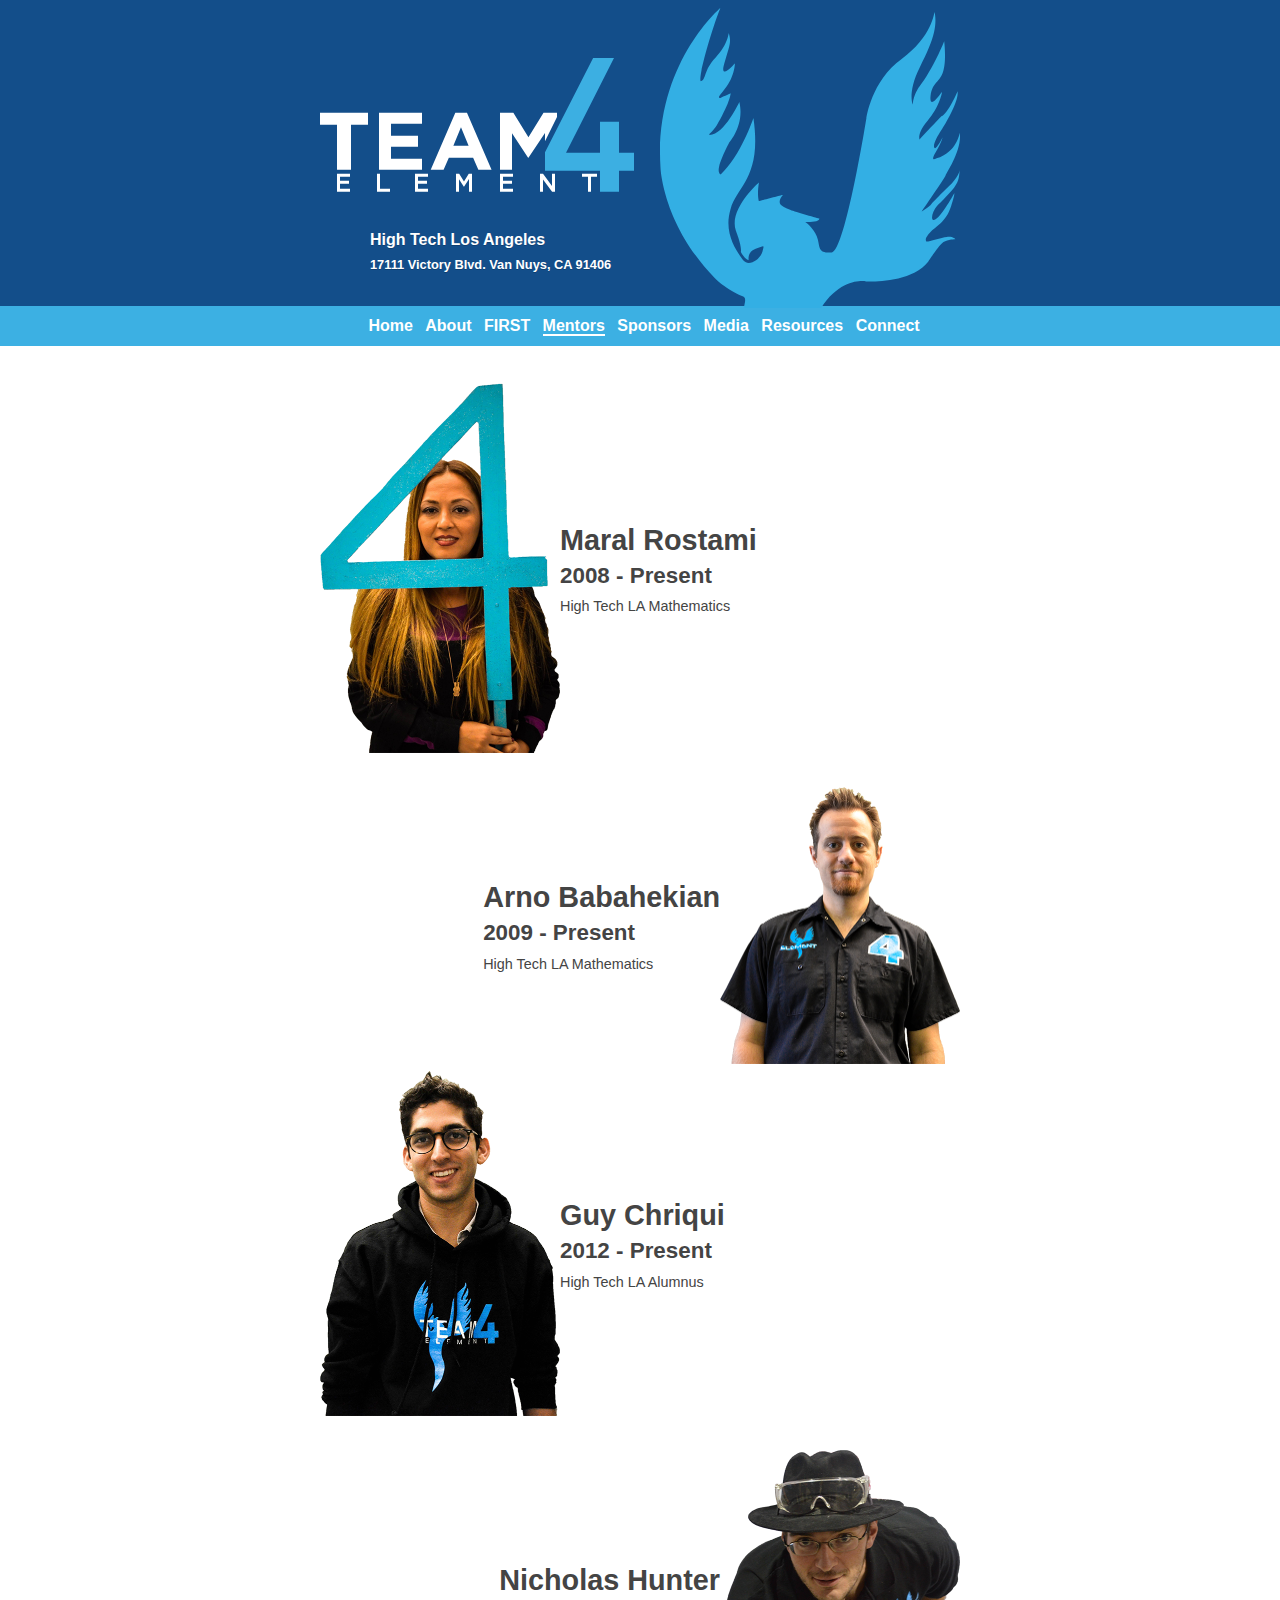
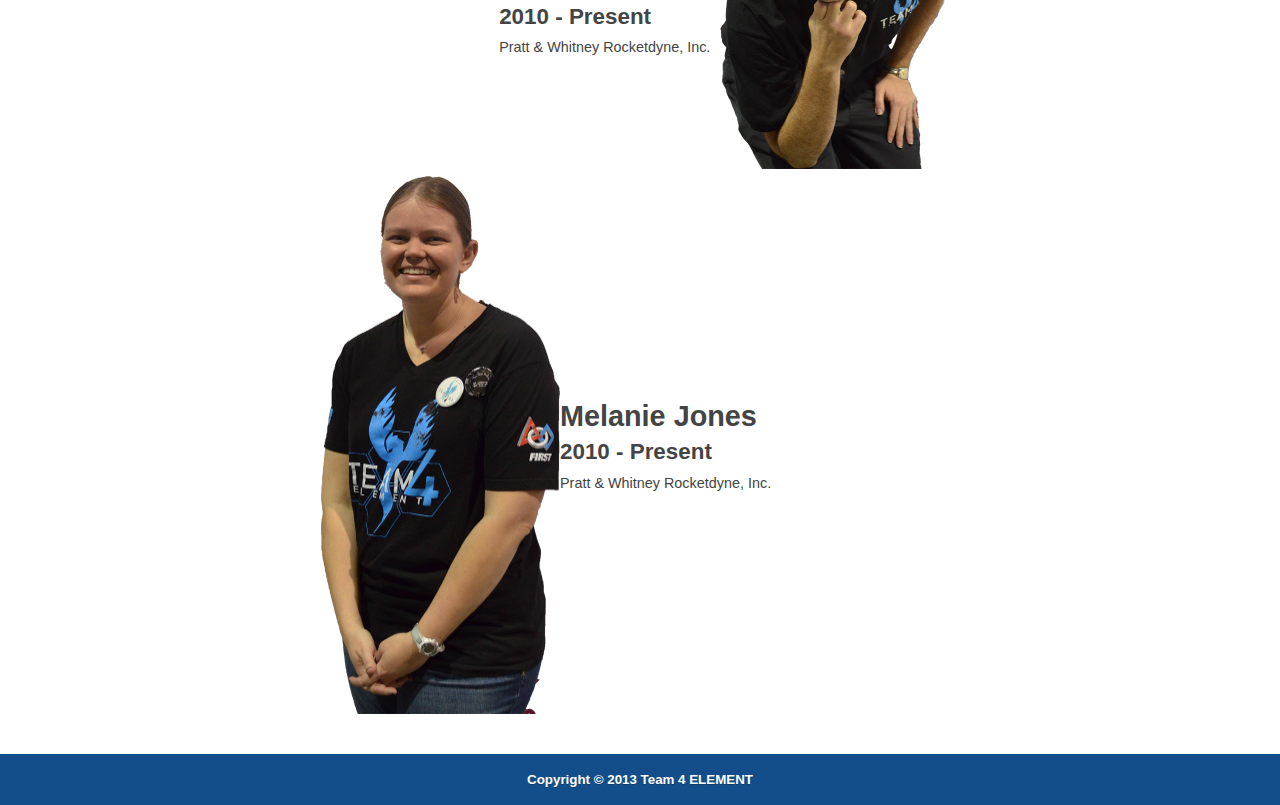
==== mentors.html @ cb58774e "Adds Mentors page. Adds Mentors page photos." ====
<!DOCTYPE html>
<html>
<head>
	<meta charset="utf-8" />
	<title>Team 4 ELEMENT | Mentors</title>
	<link rel="stylesheet" type="text/css" href="assets/stylesheets/style.css" />
	<meta name="viewport" content="width=device-width, initial-scale=1, minimum-scale=1, maximum-scale=1, user-scalable=no" />
</head>

<body>
	<header>
		<div>
			<div id="teamFourElement"></div>
			<div id="phoenix"></div>
			<div id="schoolInfo">
				<a href="http://www.ht-la.org/" target="_blank">High Tech Los Angeles</a>
				<br />
				<a class="small" href="https://maps.google.com/maps?f=q&amp;source=s_q&amp;hl=en&amp;geocode=&amp;q=High+Tech+Los+Angeles+(HTLA)&amp;aq=0&amp;oq=17111+Victory+Blvd.+Van+Nuys,+CA+91406&amp;sll=34.294871,-118.558905&amp;sspn=0.012905,0.022724&amp;t=h&amp;ie=UTF8&amp;hq=&amp;hnear=17111+Victory+Blvd,+Van+Nuys,+California+91406&amp;vpsrc=0&amp;z=17&amp;iwloc=A&amp;cid=8505098983125735360" target="_blank">17111 Victory Blvd. Van Nuys, CA 91406</a>
			</div>
		</div>
	</header>
	<nav>
		<div>
			<a href="index.html">Home</a>
			<a href="#">About</a>
			<a href="#">FIRST</a>
			<a href="mentors.html" class="current">Mentors</a>
			<a href="#">Sponsors</a>
			<a href="#">Media</a>
			<a href="#">Resources</a>
			<a href="#">Connect</a>
		</div>
	</nav>
	<section>
		<div class="post">
			<table>
				<tr>
					<td><img width="240" height="auto" src="assets/images/MaralRostami.png"/></td>
					<td class="mentorInfo">
						<h1>Maral Rostami</h1>
						<h2>2008 - Present</h2>
						<h3>High Tech LA Mathematics</h3>
					</td>
				</tr>
			</table>
		</div>
		<div class="post">
			<table align="right">
				<tr>
					<td class="mentorInfo">
						<h1>Arno Babahekian</h1>
						<h2>2009 - Present</h2>
						<h3>High Tech LA Mathematics</h3>
					</td>
					<td><img width="240" height="auto" src="assets/images/ArnoBabahekian.png"/></td>
				</tr>
			</table>
		</div>
		<div class="post">
			<table>
				<tr>
					<td><img width="240" height="auto" src="assets/images/GuyChriqui.png"/></td>
					<td class="mentorInfo">
						<h1>Guy Chriqui</h1>
						<h2>2012 - Present</h2>
						<h3>High Tech LA Alumnus</h3>
					</td>
				</tr>
			</table>
		</div>
		<div class="post">
			<table align="right">
				<tr>
					<td class="mentorInfo">
						<h1>Nicholas Hunter</h1>
						<h2>2010 - Present</h2>
						<h3>Pratt &amp; Whitney Rocketdyne, Inc.</h3>
					</td>
					<td><img width="240" height="auto" src="assets/images/NicholasHunter.png"/></td>
				</tr>
			</table>
		</div>
		<div class="post">
			<table>
				<tr>
					<td><img width="240" height="auto" src="assets/images/MelanieJones.png"/></td>
					<td class="mentorInfo">
						<h1>Melanie Jones</h1>
						<h2>2010 - Present</h2>
						<h3>Pratt &amp; Whitney Rocketdyne, Inc.</h3>
					</td>
				</tr>
			</table>
		</div>
	</section>
	<footer>
		<div>Copyright &copy; 2013 Team 4 ELEMENT</div>
	</footer>
</body>
</html>
---- assets/stylesheets/style.css ----
@charset "utf-8";

html, body, div, span, applet, object, iframe, h1, h2, h3, h4, h5, h6, hr, p, blockquote, pre, a, abbr, acronym, address, big, cite, code, del, dfn, em, img, ins, kbd, q, s, samp, small, strike, strong, sub, sup, tt, var, b, u, i, center, dl, dt, dd, ol, ul, li, fieldset, form, label, legend, table, caption, tbody, tfoot, thead, tr, th, td, article, aside, canvas, details, dialog, embed, figure, figcaption, footer, header, hgroup, menu, nav, output, ruby, section, summary, time, mark, audio, video {
	margin: 0;
	padding: 0;
	border: 0;
	vertical-align: baseline;
	background-color: transparent;
}

article, aside, details, figcaption, figure, footer, header, hgroup, menu, nav, section {
	display: block;
}

html {
	-webkit-font-smoothing: antialiased;
	-khtml-font-smoothing: antialiased;
	-moz-font-smoothing: antialiased;
	-ms-font-smoothing: antialiased;
	-o-font-smoothing: antialiased;
	font-smoothing: antialiased;
}

body {
	font-family: "Gotham", "Gotham Book", "Gotham-Book", "Avenir", "ProximaNova-Regular", "Helvetica Neue Light", "Helvetica Neue", "Helvetica", "Arial", sans-serif;
	font-weight: 300;
	font-size: 12pt;
	line-height: 1.5em;
/* 	background: #d1d2d1 url(../images/background.jpg) top left repeat; */
}

ol, ul {
	list-style: none;
}

blockquote, q {
	quotes: none;
}

blockquote:before, blockquote:after, q:before, q:after {
	content: '';
	content: none;
}

table {
	border-collapse: collapse;
	border-spacing: 0;
}

header div, nav div, section, footer div, .flash div {
	max-width: 480pt;
	margin: 0 auto;
	padding: 0;
}

header * {
	font-size: 12pt;
}

header {
	background: #134e8a;
	color: #fff;
	text-shadow: 0 1pt 0 rgba(0, 0, 0, 0.2);
	padding: 6pt;
/* 	margin-bottom: 18pt; */
/* 	border-bottom: 1pt solid rgba(0, 0, 0, 0.24); */
	height: 290px;
}

footer {
	background: #134e8a;
	color: #fff;
	text-shadow: 0 1pt 0 rgba(0, 0, 0, 0.2);
	padding: 10pt;
	margin-top: 15pt;
}

footer div {
	text-align: center;
	font-weight: bold;
	font-size: 10pt;
}

nav {
	background: #3cb0e3;
	-webkit-box-sizing: border-box;
	-moz-box-sizing: border-box;
	box-sizing: border-box;
	padding: 6pt;
	text-align: center;
	margin-bottom: 18pt;
}

nav a {
	color: #fff;
	font-weight: bold;
	margin-left: 0.5em;
	-webkit-transition: color 0.1s ease-in-out, border 0.1s ease-in-out;
	-moz-transition: color 0.1s ease-in-out, border 0.1s ease-in-out;
	-ms-transition: color 0.1s ease-in-out, border 0.1s ease-in-out;
	-o-transition: color 0.1s ease-in-out, border 0.1s ease-in-out;
	transition: color 0.1s ease-in-out, border 0.1s ease-in-out;
	text-decoration: none;
	border-bottom: 2pt solid transparent;
}

nav a:hover {
	border-bottom: 2pt solid;
}

.current {
	border-bottom: 2pt solid;
}

a {
	-webkit-transition: color 0.1s ease-in-out, border 0.1s ease-in-out;
	-moz-transition: color 0.1s ease-in-out, border 0.1s ease-in-out;
	-ms-transition: color 0.1s ease-in-out, border 0.1s ease-in-out;
	-o-transition: color 0.1s ease-in-out, border 0.1s ease-in-out;
	transition: color 0.1s ease-in-out, border 0.1s ease-in-out;
	color: #0881b3;
	text-decoration: none;
	border-bottom: 1pt solid transparent;
}

a:hover {
	border-bottom: 1pt solid;
}

strong, b {
	font-weight: bold;
}

em {
	background-color: #fffeca;
	padding: 0 0.1em;
}

i {
	font-style: italic;
}

abbr {
	border-bottom: 1pt dashed;
	cursor: help;
}

p {
	margin: 0 0 0.5em;
	text-shadow: 0pt 1pt 0pt rgba(255, 255, 255, 0.75);
}

hr {
	margin-bottom: 2em;
	border: 0;
}

div.pic {
	display: block;
	border: 4pt solid #ffffff;
	-webkit-border-radius: 3pt;
	-moz-border-radius: 3pt;
	-ms-border-radius: 3pt;
	-o-border-radius: 3pt;
	border-radius: 3pt;
	-webkit-box-shadow: 0pt 0pt 3pt rgba(0, 0, 0, 0.5);
	-moz-box-shadow: 0pt 0pt 3pt rgba(0, 0, 0, 0.5);
	-ms-box-shadow: 0pt 0pt 3pt rgba(0, 0, 0, 0.5);
	-o-box-shadow: 0pt 0pt 3pt rgba(0, 0, 0, 0.5);
	box-shadow: 0pt 0pt 3pt rgba(0, 0, 0, 0.5);
	background: none no-repeat scroll 0% 0% #ffffff;
	float: left;
	margin: 0.5em 1em 0.5em 0pt;
	line-height: 0;
}

.moreInfo {
	display: block;
	color: #232323;
	text-shadow: 0pt 1pt 0pt rgba(255, 255, 255, 0.3);
	background: none repeat scroll 0% 0% rgba(0, 0, 0, 0.1);
	border: 1pt solid rgba(0, 0, 0, 0.12);
	padding: 4pt 8pt;
	margin: 10pt 0pt;
	-webkit-box-shadow: 0pt 1pt 0pt rgba(255, 255, 255, 0.4);
	-moz-box-shadow: 0pt 1pt 0pt rgba(255, 255, 255, 0.4);
	-ms-box-shadow: 0pt 1pt 0pt rgba(255, 255, 255, 0.4);
	-o-box-shadow: 0pt 1pt 0pt rgba(255, 255, 255, 0.4);
	box-shadow: 0pt 1pt 0pt rgba(255, 255, 255, 0.4);
	-webkit-border-radius: 3pt;
	-moz-border-radius: 3pt;
	-ms-border-radius: 3pt;
	-o-border-radius: 3pt;
	border-radius: 3pt;
}

.moreInfo * {
	font-size: 10pt;
}

.moreInfo ul {
	float: right;
	margin: 0;
}

.moreInfo li {
	display: inline;
	margin-left: 0.75em;
}

blockquote {
	border-left: 5pt solid #ddd;
	color: #888;
	margin: 0 0 1em;
	padding-left: 1em;
}

blockquote a {
	color: #888;
}

.return {
	margin: 1em;
}

small {
	font-size: 0.8em;
	color: #9a9ea8;
	margin-left: 0.2em;
}

small a {
	color: #444;
}

small a:hover {
	color: #2e80d3;
}

pre, code, code span {
	font-family: "Menlo", "Monaco", "Courier", monospace;
	font-size: 8pt;
	line-height: 1.4em;
}

pre {
	-webkit-box-shadow: 0pt 1pt 2pt rgba(0, 0, 0, 0.5);
	-moz-box-shadow: 0pt 1pt 2pt rgba(0, 0, 0, 0.5);
	-ms-box-shadow: 0pt 1pt 2pt rgba(0, 0, 0, 0.5);
	-o-box-shadow: 0pt 1pt 2pt rgba(0, 0, 0, 0.5);
	box-shadow: 0pt 1pt 2pt rgba(0, 0, 0, 0.5);
	-webkit-border-radius: 5pt;
	-moz-border-radius: 5pt;
	-ms-border-radius: 5pt;
	-o-border-radius: 5pt;
	border-radius: 5pt;
	text-shadow: none;
	background-color: #ffffff;
	border: 1pt solid #ffffff;
	margin: 0 0 1.5em;
	padding: 8pt;
	overflow-x: scroll;
}

pre a {
	color: #4b89d0;
}

pre a:hover {
	color: #1457b3;
}

pre code {
	color: #000000;
	padding: 0;
	text-shadow: none;
}

code span.brown, code span.preprocessor, code span.import {
	color: #78482f;
}

code span.pink {
	color: #bb2d9d;
}

code span.red, code span.string {
	color: #d22c25;
}

code span.green, code span.comment {
	color: #008425;
}

code span.lightgreen, code span.object {
	color: #4e8186;
}

code span.darkgreen, code span.methodcustom, code span.methodsubclass {
	color: #31595d;
}

code span.blue, code span.number, code span.float, code span.int, code span.integer {
	color: #2c2ecf;
}

code span.lightpurple, code span.class {
	color: #713ea4;
}

code span.purple, code span.method {
	color: #3f1f7c;
}

h1 {
	color: #444;
	font-size: 1.8em;
	font-weight: bold;
	line-height: 1.2em;
	margin-bottom: 0.2em;
	text-shadow: 0pt 1pt 0pt rgba(255, 255, 255, 0.75);
}

h1 a {
	color: #444;
	border: 0;
}

h2 {
	color: #444;
	font-size: 1.4em;
	font-weight: bold;
	line-height: 1.2em;
	margin-bottom: 0.2em;
	text-shadow: 0pt 1pt 0pt rgba(255, 255, 255, 0.75);
}

h2 a {
	color: #444;
	border: 0;
}

h3 {
	font-size: 0.9em;
	color: #444;
	font-weight: normal;
	margin-bottom: 0.2em;
	text-shadow: 0pt 1pt 0pt rgba(255, 255, 255, 0.75);
}

h4 {
	color: #9a9ea8;
	font-weight: bold;
	margin-bottom: 0.2em;
	text-shadow: 0pt 1pt 0pt rgba(255, 255, 255, 0.75);
}

.light {
	color: #9a9ea8;
}

.light a {
	color: #9a9ea8;
}

.light a:hover {
	color: #0881b3;
}

a.light {
	color: #9a9ea8;
}

a.light:hover {
	color: #0881b3;
}

.orange {
	color: #ff7243;
}

.orange a {
	color: #ff7243;
}

a.orange {
	color: #ff7243;
}

ul.list {
	margin: 0 0 1em;
	padding-left: 1.5em;
}

ul.list li {
	list-style-type: disc;
}

ol.list {
	margin: 0 0 1em;
	padding-left: 1.5em;
}

ol.list li {
	list-style-type: decimal;
}

p.empty {
	text-align: center;
	padding: 1em 0;
}

span.nowrap {
	white-space: nowrap;
}

.center {
	text-align: center;
	margin-left: auto;
	margin-right: auto;
}

.right {
	text-align: right;
	float: right;
}

.hidden {
	visibility: hidden;
}

#teamFourElement {
	float: left;
	margin-top: 50px;
	background-image: url(../vectors/team-four-element.svg);
	background-position: center center;
	background-repeat: no-repeat;
	background-size: 314px 134px;
	width: 314px; height: 134px;
}

#phoenix {
	float: right;
	background-image: url(../vectors/phoenix.svg);
	background-position: center center;
	background-repeat: no-repeat;
	background-size: 300px 300px;
	width: 300px; height: 300px;
}

#schoolInfo {
	float: left;
	position: absolute;
	margin-top: 220px;
	margin-left: 50px;
}

#schoolInfo a {
	color: white;
	font-weight: bold;
}

#schoolInfo .small {
	font-size: 0.8em;
}

.post {
	padding-top: 10pt;
	padding-bottom: 10pt;
}

.mentorInfo {
	vertical-align: middle;
}
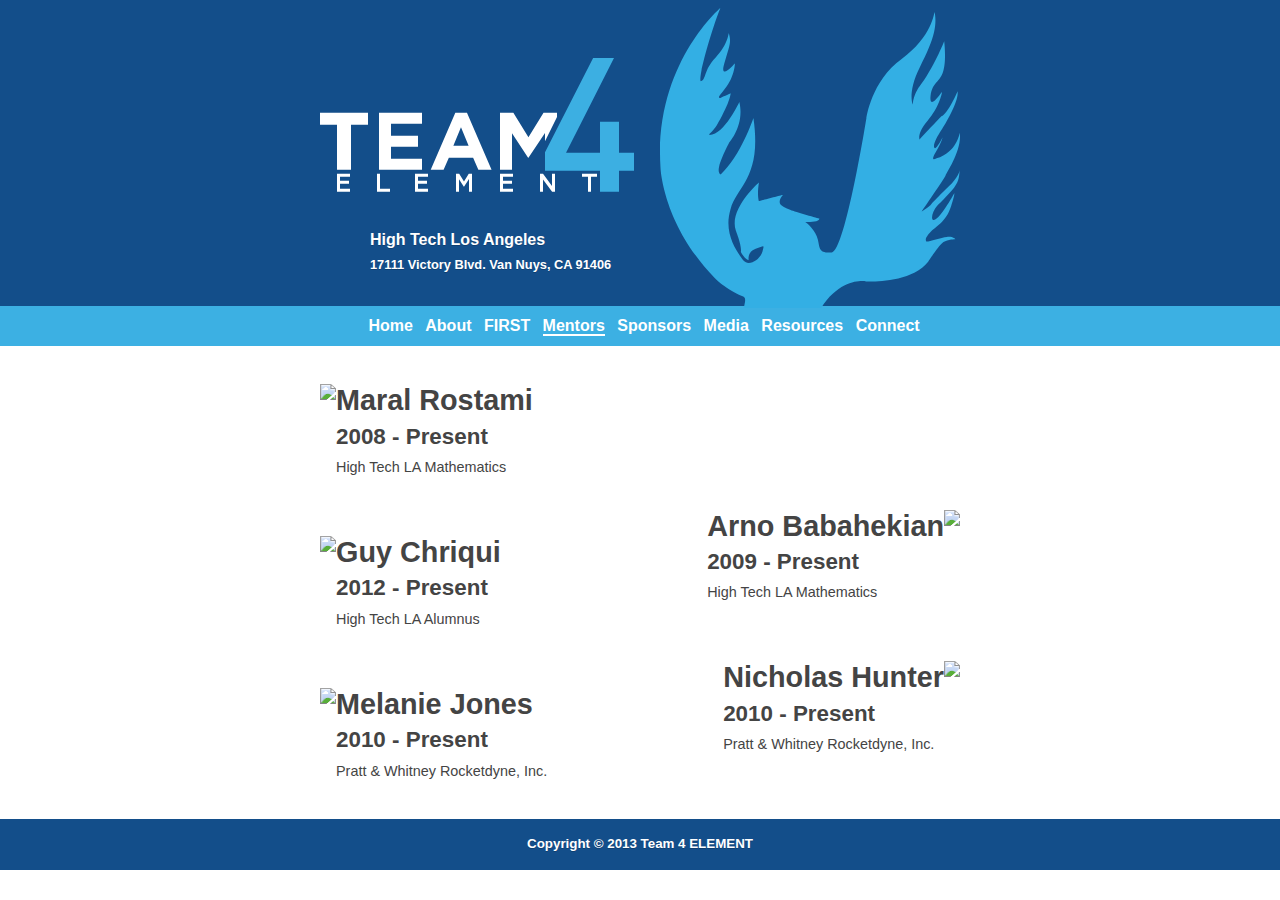
==== commit 9662fc21: "Adds basic Internet Explorer compatibility." ====
--- a/mentors.html
+++ b/mentors.html
@@ -5,6 +5,9 @@
 	<title>Team 4 ELEMENT | Mentors</title>
 	<link rel="stylesheet" type="text/css" href="assets/stylesheets/style.css" />
 	<meta name="viewport" content="width=device-width, initial-scale=1, minimum-scale=1, maximum-scale=1, user-scalable=no" />
+	<!--[if IE]>
+		<script type="text/javascript" src="http://html5shiv.googlecode.com/svn/trunk/html5.js"></script>
+	<![endif]-->
 </head>
 
 <body>
@@ -35,7 +38,7 @@
 		<div class="post">
 			<table>
 				<tr>
-					<td><img width="240" height="auto" src="assets/images/MaralRostami.png"/></td>
+					<td><img width="240" height="auto" src="assets/images/mentors/MaralRostami.png"/></td>
 					<td class="mentorInfo">
 						<h1>Maral Rostami</h1>
 						<h2>2008 - Present</h2>
@@ -52,14 +55,14 @@
 						<h2>2009 - Present</h2>
 						<h3>High Tech LA Mathematics</h3>
 					</td>
-					<td><img width="240" height="auto" src="assets/images/ArnoBabahekian.png"/></td>
+					<td><img width="240" height="auto" src="assets/images/mentors/ArnoBabahekian.png"/></td>
 				</tr>
 			</table>
 		</div>
 		<div class="post">
 			<table>
 				<tr>
-					<td><img width="240" height="auto" src="assets/images/GuyChriqui.png"/></td>
+					<td><img width="240" height="auto" src="assets/images/mentors/GuyChriqui.png"/></td>
 					<td class="mentorInfo">
 						<h1>Guy Chriqui</h1>
 						<h2>2012 - Present</h2>
@@ -76,14 +79,14 @@
 						<h2>2010 - Present</h2>
 						<h3>Pratt &amp; Whitney Rocketdyne, Inc.</h3>
 					</td>
-					<td><img width="240" height="auto" src="assets/images/NicholasHunter.png"/></td>
+					<td><img width="240" height="auto" src="assets/images/mentors/NicholasHunter.png"/></td>
 				</tr>
 			</table>
 		</div>
 		<div class="post">
 			<table>
 				<tr>
-					<td><img width="240" height="auto" src="assets/images/MelanieJones.png"/></td>
+					<td><img width="240" height="auto" src="assets/images/mentors/MelanieJones.png"/></td>
 					<td class="mentorInfo">
 						<h1>Melanie Jones</h1>
 						<h2>2010 - Present</h2>
--- a/assets/stylesheets/style.css
+++ b/assets/stylesheets/style.css
@@ -19,10 +19,11 @@
 	-ms-font-smoothing: antialiased;
 	-o-font-smoothing: antialiased;
 	font-smoothing: antialiased;
+	text-rendering: optimizelegibility;
 }
 
 body {
-	font-family: "Gotham", "Gotham Book", "Gotham-Book", "Avenir", "ProximaNova-Regular", "Helvetica Neue Light", "Helvetica Neue", "Helvetica", "Arial", sans-serif;
+	font-family: "Gotham", "Gotham Book", "Gotham-Book", "Avenir", "ProximaNova-Regular", "HelveticaNeue-Light", "Helvetica Neue Light", "Helvetica Neue", "Helvetica", "Arial", "Lucida Grande", sans-serif;
 	font-weight: 300;
 	font-size: 12pt;
 	line-height: 1.5em;
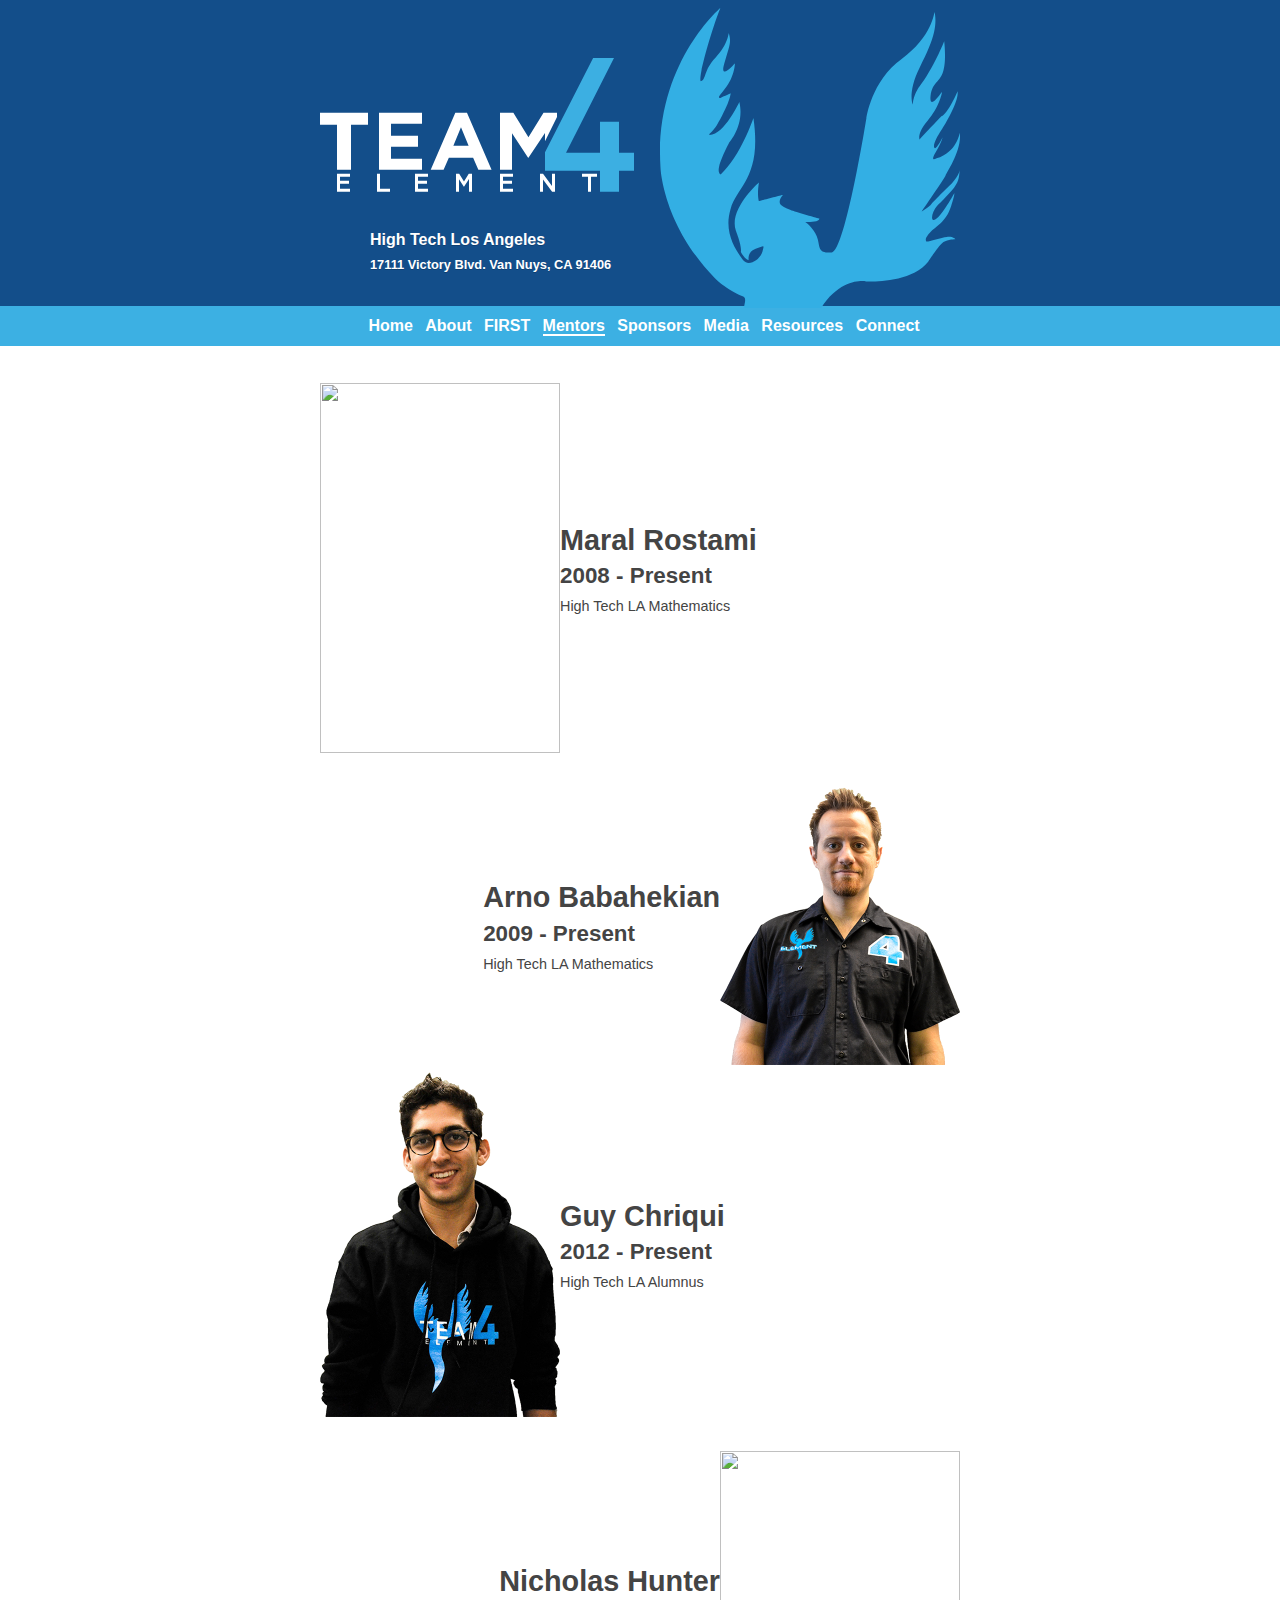
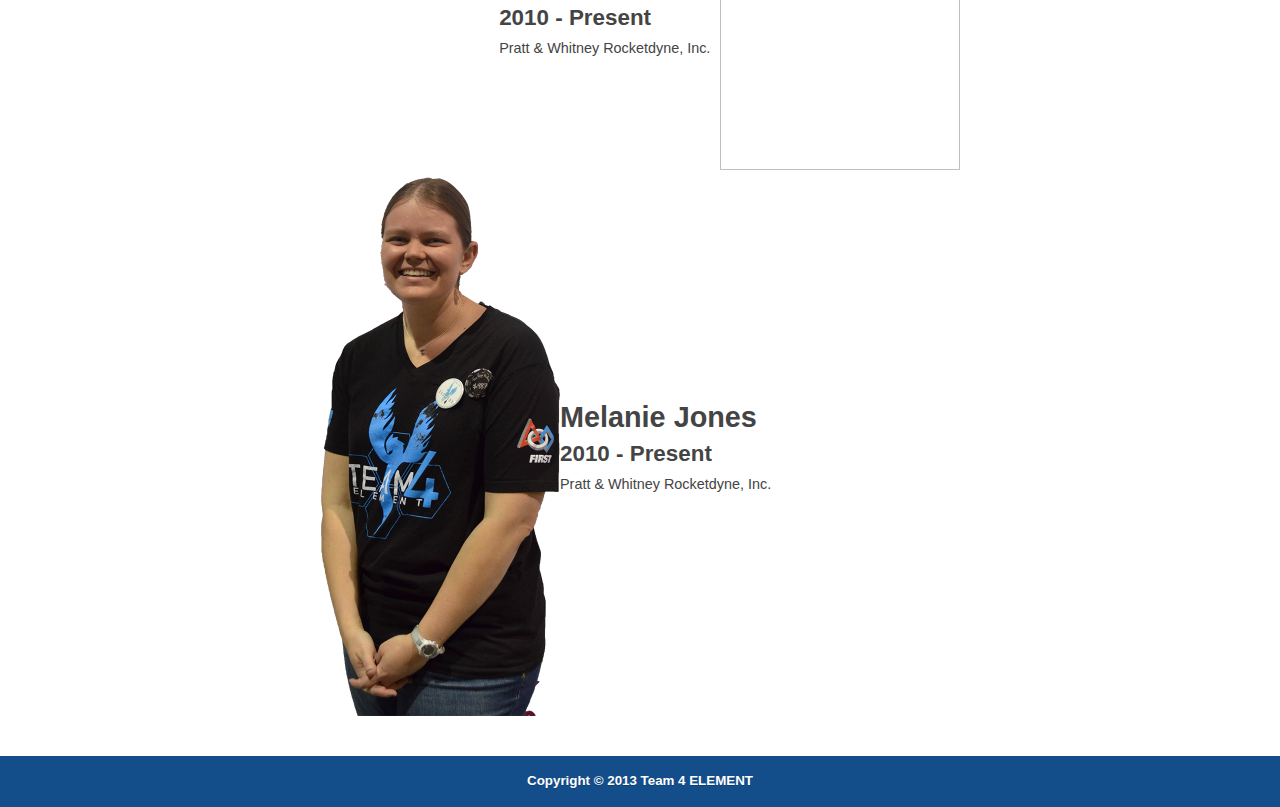
==== commit 0e33edef: "Adds mentors images height for Internet Explorer compatibility." ====
--- a/mentors.html
+++ b/mentors.html
@@ -6,6 +6,7 @@
 	<link rel="stylesheet" type="text/css" href="assets/stylesheets/style.css" />
 	<meta name="viewport" content="width=device-width, initial-scale=1, minimum-scale=1, maximum-scale=1, user-scalable=no" />
 	<!--[if IE]>
+		<link rel="stylesheet" type="text/css" href="assets/stylesheets/style.ie.css" />
 		<script type="text/javascript" src="http://html5shiv.googlecode.com/svn/trunk/html5.js"></script>
 	<![endif]-->
 </head>
@@ -28,7 +29,7 @@
 			<a href="#">About</a>
 			<a href="#">FIRST</a>
 			<a href="mentors.html" class="current">Mentors</a>
-			<a href="#">Sponsors</a>
+			<a href="sponsors.html">Sponsors</a>
 			<a href="#">Media</a>
 			<a href="#">Resources</a>
 			<a href="#">Connect</a>
@@ -38,7 +39,7 @@
 		<div class="post">
 			<table>
 				<tr>
-					<td><img width="240" height="auto" src="assets/images/mentors/MaralRostami.png"/></td>
+					<td><img width="240" height="370" src="assets/images/mentors/MaralRostami.png"/></td>
 					<td class="mentorInfo">
 						<h1>Maral Rostami</h1>
 						<h2>2008 - Present</h2>
@@ -55,14 +56,14 @@
 						<h2>2009 - Present</h2>
 						<h3>High Tech LA Mathematics</h3>
 					</td>
-					<td><img width="240" height="auto" src="assets/images/mentors/ArnoBabahekian.png"/></td>
+					<td><img width="240" height="278" src="assets/images/mentors/ArnoBabahekian.png"/></td>
 				</tr>
 			</table>
 		</div>
 		<div class="post">
 			<table>
 				<tr>
-					<td><img width="240" height="auto" src="assets/images/mentors/GuyChriqui.png"/></td>
+					<td><img width="240" height="345" src="assets/images/mentors/GuyChriqui.png"/></td>
 					<td class="mentorInfo">
 						<h1>Guy Chriqui</h1>
 						<h2>2012 - Present</h2>
@@ -79,14 +80,14 @@
 						<h2>2010 - Present</h2>
 						<h3>Pratt &amp; Whitney Rocketdyne, Inc.</h3>
 					</td>
-					<td><img width="240" height="auto" src="assets/images/mentors/NicholasHunter.png"/></td>
+					<td><img width="240" height="319" src="assets/images/mentors/NicholasHunter.png"/></td>
 				</tr>
 			</table>
 		</div>
 		<div class="post">
 			<table>
 				<tr>
-					<td><img width="240" height="auto" src="assets/images/mentors/MelanieJones.png"/></td>
+					<td><img width="240" height="539" src="assets/images/mentors/MelanieJones.png"/></td>
 					<td class="mentorInfo">
 						<h1>Melanie Jones</h1>
 						<h2>2010 - Present</h2>
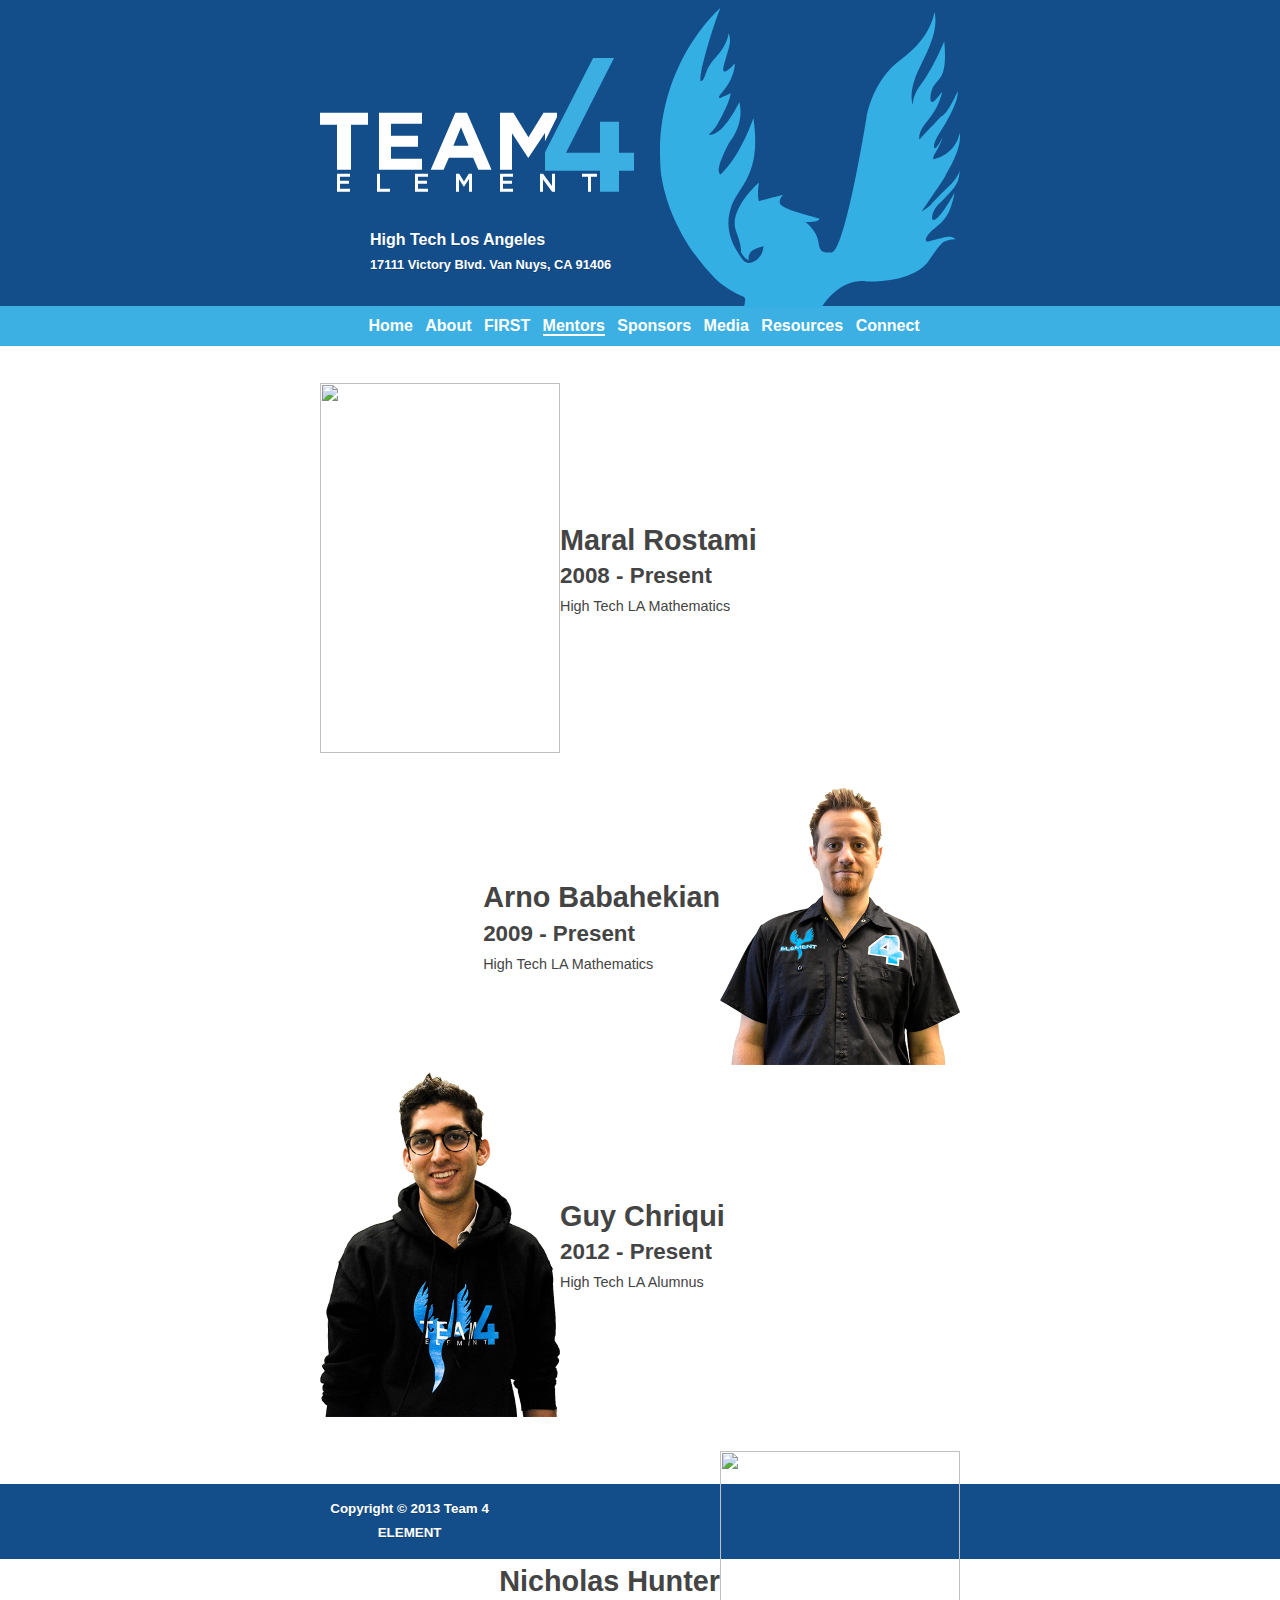
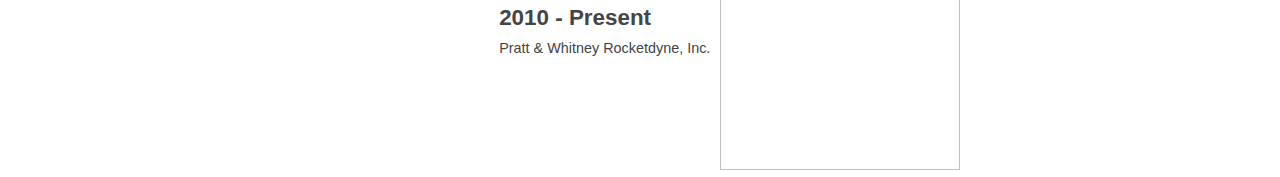
==== commit 9f53a4ae: "Removes Melanie as a mentor." ====
--- a/mentors.html
+++ b/mentors.html
@@ -84,18 +84,6 @@
 				</tr>
 			</table>
 		</div>
-		<div class="post">
-			<table>
-				<tr>
-					<td><img width="240" height="539" src="assets/images/mentors/MelanieJones.png"/></td>
-					<td class="mentorInfo">
-						<h1>Melanie Jones</h1>
-						<h2>2010 - Present</h2>
-						<h3>Pratt &amp; Whitney Rocketdyne, Inc.</h3>
-					</td>
-				</tr>
-			</table>
-		</div>
 	</section>
 	<footer>
 		<div>Copyright &copy; 2013 Team 4 ELEMENT</div>
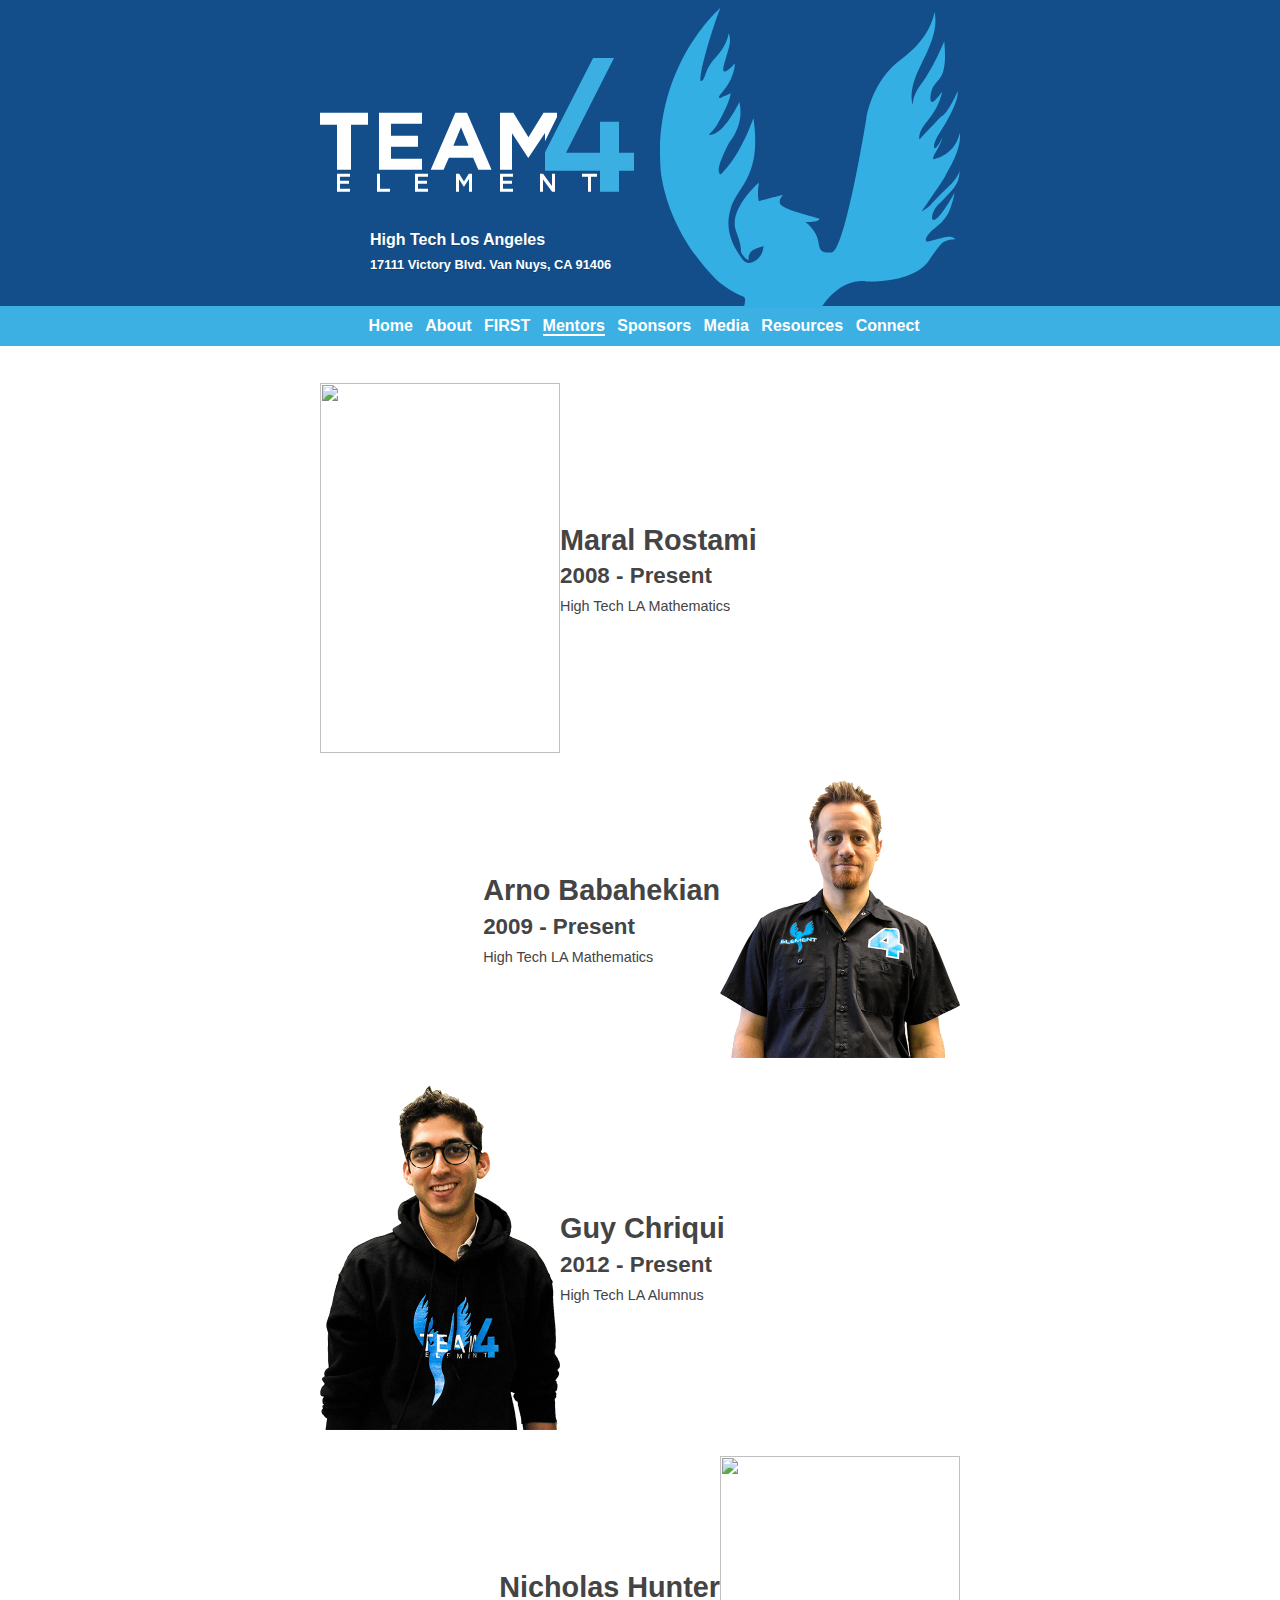
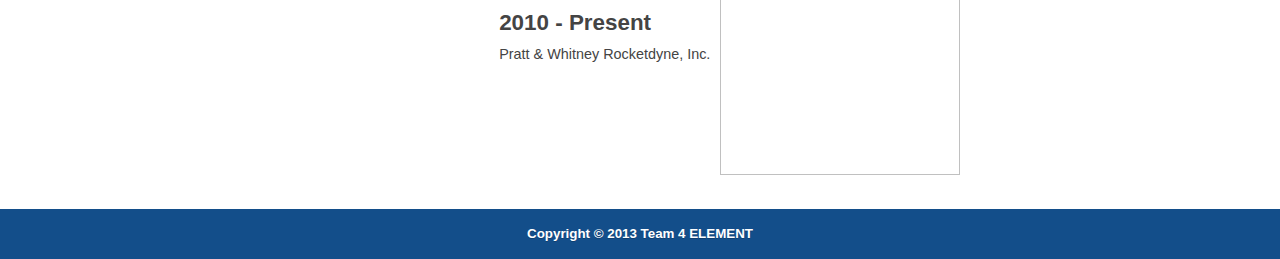
==== commit 40519450: "Fixes broken styling on mentors page." ====
--- a/mentors.html
+++ b/mentors.html
@@ -36,7 +36,7 @@
 		</div>
 	</nav>
 	<section>
-		<div class="post">
+		<div class="post" style="height:370px;">
 			<table>
 				<tr>
 					<td><img width="240" height="370" src="assets/images/mentors/MaralRostami.png"/></td>
@@ -48,7 +48,7 @@
 				</tr>
 			</table>
 		</div>
-		<div class="post">
+		<div class="post" style="height:278px;">
 			<table align="right">
 				<tr>
 					<td class="mentorInfo">
@@ -60,7 +60,7 @@
 				</tr>
 			</table>
 		</div>
-		<div class="post">
+		<div class="post" style="height:345px;">
 			<table>
 				<tr>
 					<td><img width="240" height="345" src="assets/images/mentors/GuyChriqui.png"/></td>
@@ -72,7 +72,7 @@
 				</tr>
 			</table>
 		</div>
-		<div class="post">
+		<div class="post" style="height:319px;">
 			<table align="right">
 				<tr>
 					<td class="mentorInfo">
